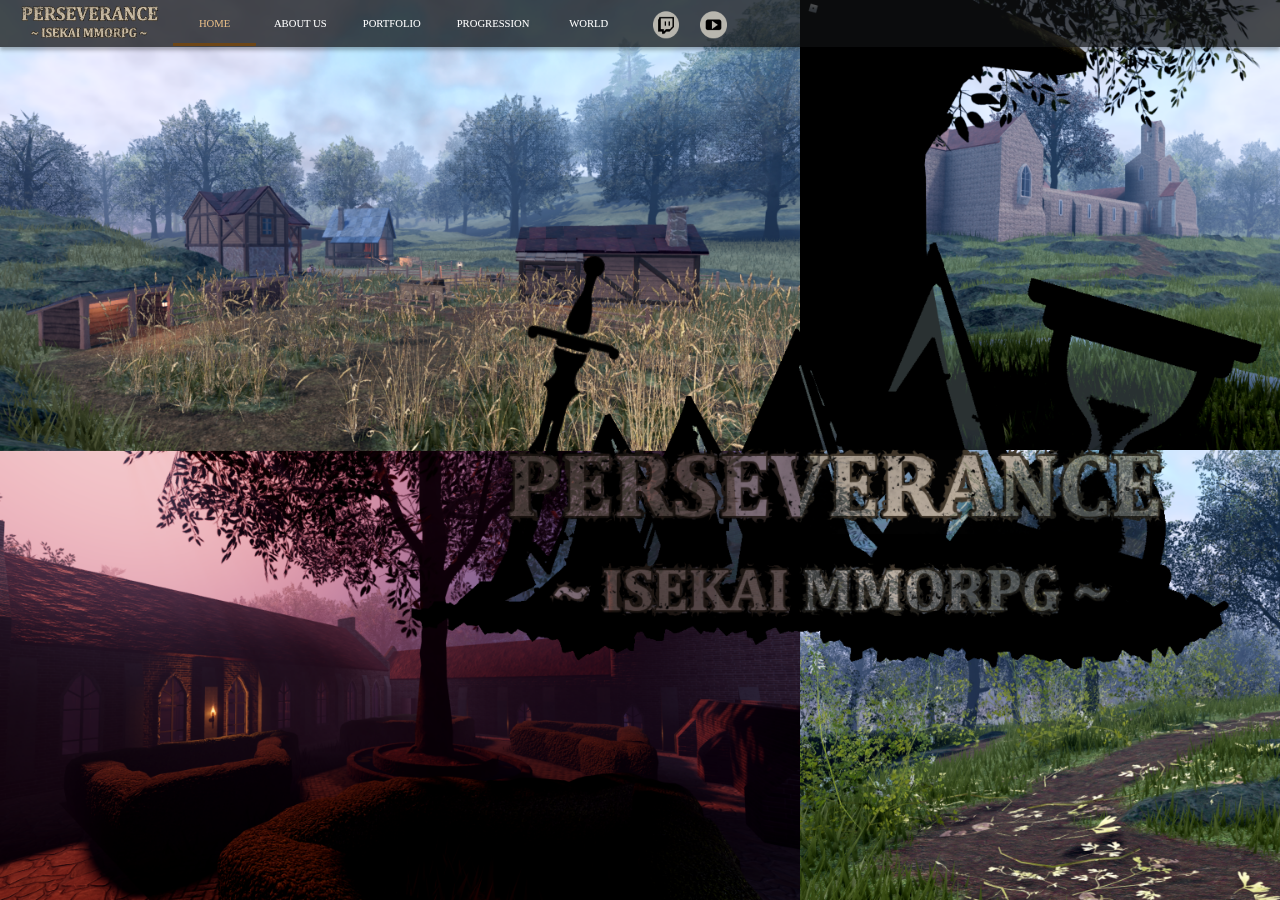
==== index.html @ f820449a "considering css" ====
<!-- Note to self for an idiot learner rem = root element measurement, 0.0661 -->
<!-- em = element measurement, vh = viewport height, vw viewport width -->
<!-- converting between px, rem, em, vh 0.0661*viewport height is actually 6.61*vh -->
<!-- Comments are god.      -->
<!-- This is my life now. https://www.w3schools.com/csS/css3_flexbox.asp -->
<!--         -->
<!--     
    -->
<!--         -->
<!-- Chicken is good food. -->
<!DOCTYPE html>

<html lang="en">

<head>
    <meta charset="UTF-8">
    <meta name="viewport" content="width=device-width, initial-scale=1.0">
    <link rel="stylesheet" href="assets/styles.css"> <!--  External file in a CSS folder. [1 mark], Linking external file in index and portfolio pages [1 mark]-->
    <title>Perseverance ~ Isekai MMORPG</title>
</head>

<body>
    <video autoplay="autoplay" muted="muted" loop="loop" poster="images/Promotion_Slide_1_C.png" class="tl bg-video"><source src="videos/Stream_Startup_Countdown.mov" type="video/mp4"></video>
    <!--
    -->
    <div class="home">
        <div class="tl navbar"> <!--  Classes for div. [1 mark]-->
            <div class="tl navbar_main">
                <img class="nav_img" src="images/Title_Card.png" alt="Perseverance Studios Logo">
                <a class="nav_a--active" href="#">HOME</a>
                <a class="nav_a" href="about.html">ABOUT US</a>
                <a class="nav_a" href="portfolio.html">PORTFOLIO</a>
                <a class="nav_a" href="progression.html">PROGRESSION</a>
                <a class="nav_a" href="world.html">WORLD</a>
                <a class="nav_b" style="padding-left: 0.03rem;" href="https://www.twitch.tv/khjgames"> <!-- 1. Use inline CSS at least once in your index.html page. [1 mark]-->
                    <img class="nav_icon" src = "images/Twitch.png" onmouseover="hover(this,'images/Twitch_Hover.png');" onmouseout="unhover(this,'images/Twitch.png');" alt="Perseverance Twitch Channel">  
                </a>
                <a class="nav_b" href="https://www.youtube.com/@khjgames3427/featured">
                    <img class="nav_icon" src = "images/Youtube.png" onmouseover="hover(this,'images/Youtube_Hover.png');" onmouseout="unhover(this,'images/Youtube.png');" alt="Perseverance Youtube Channel">
                </a>
            </div>
        </div>
    </div>
    <script> //This is where I would write simple javascript that does not merit its own file
        function hover(element, new_src) {
            element.setAttribute('src', new_src);
        }

        function unhover(element, new_src) {
            element.setAttribute('src', new_src);
        }
    </script>
</body>

</html>
---- assets/styles.css ----
@font-face {
    font-family: 'CustomFont'; /* Define a name for your custom font */
    src: url('balthazar.regular.ttf') format('truetype'); /* Provide the path to your font file */
}

/* Reset some default styles */
body { /*External CSS element selectors [1/3 marks]*/
    background-color: #181A1B;
    overflow-x: hidden;
}

html { /*External CSS element selectors [2/3 marks]*/
    margin: 0;
    padding: 0;
    /*font-family: "Microsoft YaHei";*/
    /*font-family: 'Balthazar', cursive; /* Set Balthazar as the default font */
    /*font-family: 'CustomFont', sans-serif;*/ /* Apply the custom font to the entire website */
    font-size: max(66.6666px, min(min(calc(66.6666px + 33.3333 * ((100vh - 710px) / 370)), calc(66.6666px + 33.3333 * ((100vw - 1280px) / 640))), 100px));
}

ul, ol { /*External CSS element selectors [3/3 marks]*/
    margin-block-start: 0;
    margin-block-end: 0;
}

h2, h4, h5 {
    color: white;
    font-family: "Cambria";
    font-size: 0.24rem;
} 
h5 {
    margin-block-start: 0.1rem;
    margin-block-end: 0.1rem;
}
h4 {
    font-size: 0.27rem;
}
h2 {
    text-align: center;
    font-size: 0.4rem;
}
table, th, td {
    border: 0.04rem solid #181A1B;
}
p, li, th, td, q, blockquote{
    color: white;
    font-size: 0.21rem;
    font-family: "Cambria";
    text-align: left;
}

tr:nth-child(odd) {
    background-color: #ffffff19;
}
tr:nth-child(even) {
    background-color: #ffffff08;
}

th, td {
    padding-left: 0.04rem;
    padding-right: 0.04rem;
    padding-top: 0.04rem;
    padding-bottom: 0.04rem;
    font-size: 0.18rem;
}

th {
    font-size: 0.21rem;
}
/* learned variables (custom properties in CSS) from https://developer.mozilla.org/en-US/docs/Web/CSS/Using_CSS_custom_properties */
/* Style the background video */
/* Shrink from 1080 - 720p based on largest resolution (width or height) */

.tl {/* top-left class (combined with navbar or tl bg-video to */
    top: 0;
    left: 0;
}

.bg-video {
    --video-needed-min-scale: max(80px, max(100vw/16, 100vh/9)); /* to calculate smooth video scaling, choose the greater of 100vw/16 and 100vh/9 
        scale is 120 at max, 80 at min
    */
    min-width: 100%;
    min-height: 100%;
    width: calc(var(--video-needed-min-scale)*16);
    height: calc(var(--video-needed-min-scale)*9);
    z-index: -99;
    position: absolute;
    background: transparent url("poster.jpg") 50% 50% / cover no-repeat ;
}

/* Style the navigation bar */
.navbar {    
    background: hsla(0,0%,8%,.75);
    background-image: initial;
    background-color: rgba(15, 16, 17, 0.75);
    height: 0.7rem; /* note to self when converting between px, rem, em, vh 0.0661*viewport height is actually 6.61*vh */
    min-width: 1000px;
    width: 100%;
    position: fixed; /* Fixed position to stay at the top */
    z-index: 1; /* Place it on top of everything else */
    box-shadow: 0 .04rem .06rem 0 rgba(0,0,0,.3);   
    display: flex;
    justify-content: center;
    align-items: center; /* or align-self: center; */
}

.navbar_main {
    width: 1280px;
    display: flex;
    box-sizing: border-box;
}

.nav_img {
    padding-left: 20px;
    padding-right: 0.2rem;
    z-index: 2;
    max-width: 2.1rem;
    max-height: 0.55rem;
    width: auto;
    height: auto;
    transform: translateY(0.05rem);
}
    
.nav_icon {
    padding-left: 0.31rem;
    padding-right: 0px;
    padding-top: 0.65rem;
    z-index: 2;
    max-width: 0.4rem;
    max-height: 0.4rem;
    width: auto;
    height: auto;
    transform: translateY(0.05rem);
}

/* Style the navigation links */
.navbar .nav_b,
.navbar .nav_a--active,
.navbar .nav_a {
    color: white;
    text-decoration: none;
    display: inline-block; 
    /*min-width: 1rem;*/
    /*height: 0.1rem;*/
    font-size: 0.16rem;
    padding: 0 0.27rem;
    padding-top: 0.5rem;
    padding-bottom: 0.1rem;
    z-index: 1;
    position: relative;
    top:-0.2rem;

    min-width: 0.7rem;
    height: .1rem;
    cursor: pointer;
    position: relative;
    display: -webkit-box;
    display: -ms-flexbox;
    display: flex;
    -webkit-box-align: center;
    -ms-flex-align: center;
    align-items: center;
    -webkit-box-pack: center;
    -ms-flex-pack: center;
    justify-content: center;
}

/* Style the navigation links on hover */
.navbar .nav_b {
    font-size: 0;
    padding: 0 0;
    padding-top: 0;
    padding-bottom: 0;
    min-width: 0;
    top:0;
    height:0;
}

.navbar .nav_a--active,
.navbar .nav_a:hover {
    display: flexbox; 
    color: #E6BC87; /* Change text color on hover */
    position: relative; /* Add relative positioning for pseudo-element */
}

.navbar .nav_a--active::after,
.navbar .nav_a:hover::after {
    display: flexbox; 
    content: ""; /* Add pseudo-element */
    height: 3px;
    width: 100%;
    background-color: #6E4616; /* Add the bottom line color */
    position: absolute;
    bottom: -0.19rem;
    left: 0;
}

/* For WebKit-based browsers (Chrome, Safari, etc.) */
::-webkit-scrollbar {
    width: 12px;
}

::-webkit-scrollbar-track {
    background: #000;
}

::-webkit-scrollbar-thumb {
    background-color: #666;
    border-radius: 10px;
    border: 3px solid #000;
}
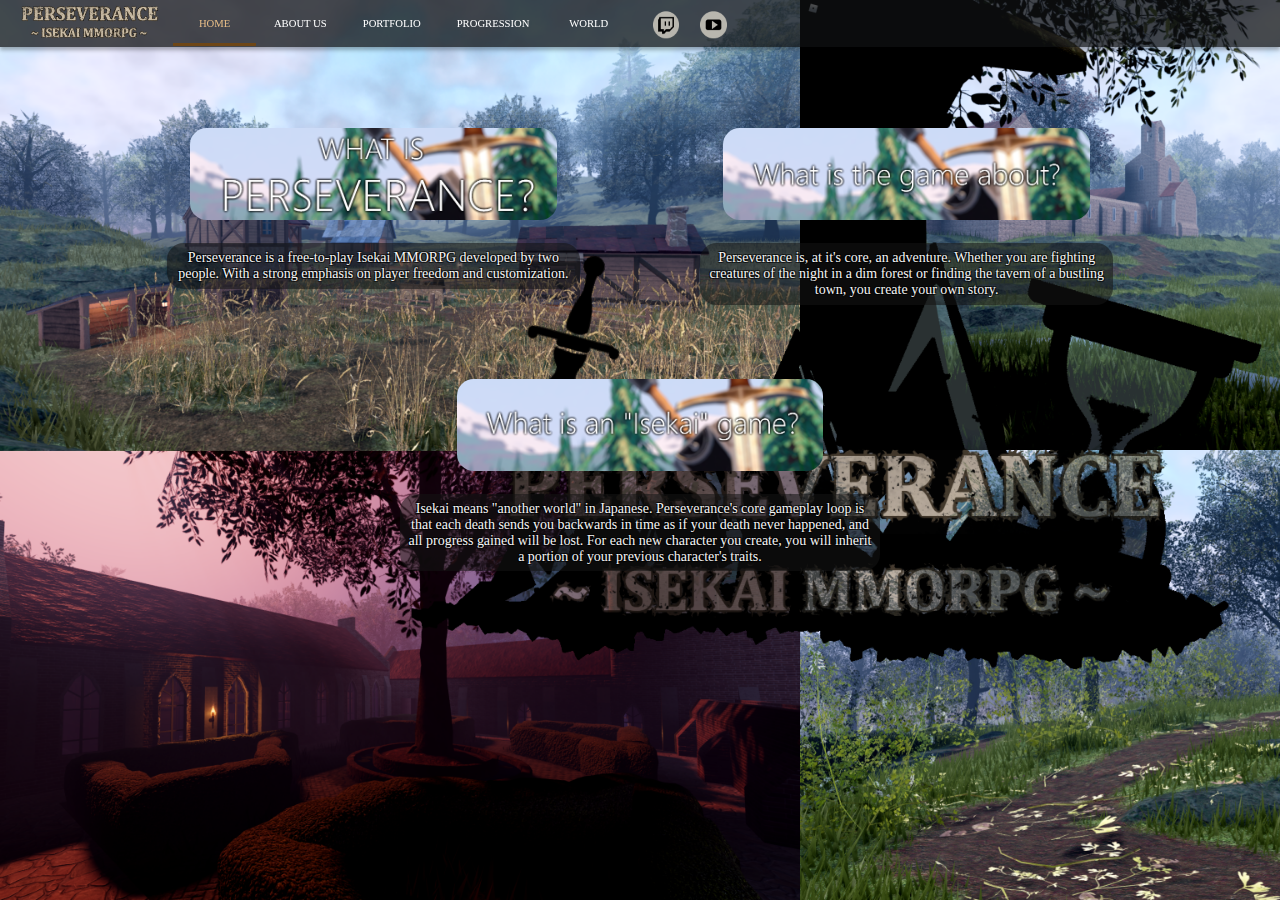
==== commit ffc7eb94: "added favicon, some css, and textboxes" ====
--- a/index.html
+++ b/index.html
@@ -17,6 +17,31 @@
     <meta name="viewport" content="width=device-width, initial-scale=1.0">
     <link rel="stylesheet" href="assets/styles.css"> <!--  External file in a CSS folder. [1 mark], Linking external file in index and portfolio pages [1 mark]-->
     <title>Perseverance ~ Isekai MMORPG</title>
+    <link rel="icon" href="images/Hourglass_Icon_Highlight_D.png"> </link> <!-- Favicon [1 mark] -->
+    <style> /* Internal css [2 marks] */
+        .internal_css_img {
+            border-radius: 0.25rem;
+            width: 100%;
+            max-width: 5.5rem;
+            height: auto;
+            max-height: 3.5rem;
+        }
+        .internal_css_p {
+            text-align: center;
+            color:rgb(245, 245, 245);
+            text-shadow: -1px -1px 0 rgba(0, 0, 0, 0.6), 1px -1px 0 rgba(0, 0, 0, 0.6), -1px 1px 0 rgba(0, 0, 0, 0.6), 1px 1px 0 rgba(0, 0, 0, 0.6);
+        }
+        .internal_css_panel {
+            z-index: -50;
+            position: absolute; 
+            top: -0.1rem; 
+            left: -0.1rem; 
+            width: calc(100% + 0.2rem); 
+            height: calc(100% + 0.2rem); 
+            background: hsla(0,0%,8%,.55);
+            border-radius: 0.25rem;
+        }
+    </style>
 </head>
 
 <body>
@@ -24,7 +49,7 @@
     <!--
     -->
     <div class="home">
-        <div class="tl navbar"> <!--  Classes for div. [1 mark]-->
+        <div class="tl navbar"> <!--  Classes for div. [1 mark], One html element with two classes [1 mark]-->
             <div class="tl navbar_main">
                 <img class="nav_img" src="images/Title_Card.png" alt="Perseverance Studios Logo">
                 <a class="nav_a--active" href="#">HOME</a>
@@ -40,6 +65,33 @@
                 </a>
             </div>
         </div>
+        <article style="padding-top: 1.6rem;">
+            <div style="width: 14rem; margin: 0 auto; display: flex; flex-wrap: wrap; gap: 2rem; padding-bottom: 0.8rem; padding-top: 0.2rem">
+                <div style="flex: 1 0 0; width: 50%; text-align: center; ">
+                    <img class="internal_css_img" src ="images/what_is_perseverance.png">
+                    <div style="position: relative;">
+                        <p class="internal_css_p">Perseverance is a free-to-play Isekai MMORPG developed by two people. With a strong emphasis on player freedom and customization.</p>
+                        <div class="internal_css_panel"></div>
+                    </div>
+                </div>
+                <div style="flex: 1 0 0; width: 50%; text-align: center;">
+                    <img class="internal_css_img" src ="images/what_2.png">
+                    <div style="position: relative;">
+                        <p class="internal_css_p">Perseverance is, at it's core, an adventure. Whether you are fighting creatures of the night in a dim forest or finding the tavern of a bustling town, you create your own story.</p>
+                        <div class="internal_css_panel"></div>
+                    </div>
+                </div>
+            </div>
+            <div style="width: 14rem; margin: 0 auto; display: flex; flex-wrap: wrap; gap: 2rem; padding-bottom: 0.8rem; padding-top: 0.2rem">
+                <div style="flex: 1 0 0; width: 50%; text-align: center;">
+                    <img class="internal_css_img" src ="images/what_3.png">
+                    <div style="margin: 0 auto; position: relative; width: 50%">
+                        <p class="internal_css_p">Isekai means "another world" in Japanese. Perseverance's core gameplay loop is that each death sends you backwards in time as if your death never happened, and all progress gained will be lost. For each new character you create, you will inherit a portion of your previous character's traits.</p>
+                        <div class="internal_css_panel"></div>
+                    </div>
+                </div>
+            </div>
+        </article>
     </div>
     <script> //This is where I would write simple javascript that does not merit its own file
         function hover(element, new_src) {
--- a/assets/styles.css
+++ b/assets/styles.css
@@ -71,12 +71,12 @@
 /* Style the background video */
 /* Shrink from 1080 - 720p based on largest resolution (width or height) */
 
-.tl {/* top-left class (combined with navbar or tl bg-video to */
+.tl {/* External CSS class selectors [1/2 marks], top-left class (combined with navbar or tl bg-video to */ 
     top: 0;
     left: 0;
 }
 
-.bg-video {
+.bg-video { /* External CSS class selectors [2/2 marks] */
     --video-needed-min-scale: max(80px, max(100vw/16, 100vh/9)); /* to calculate smooth video scaling, choose the greater of 100vw/16 and 100vh/9 
         scale is 120 at max, 80 at min
     */
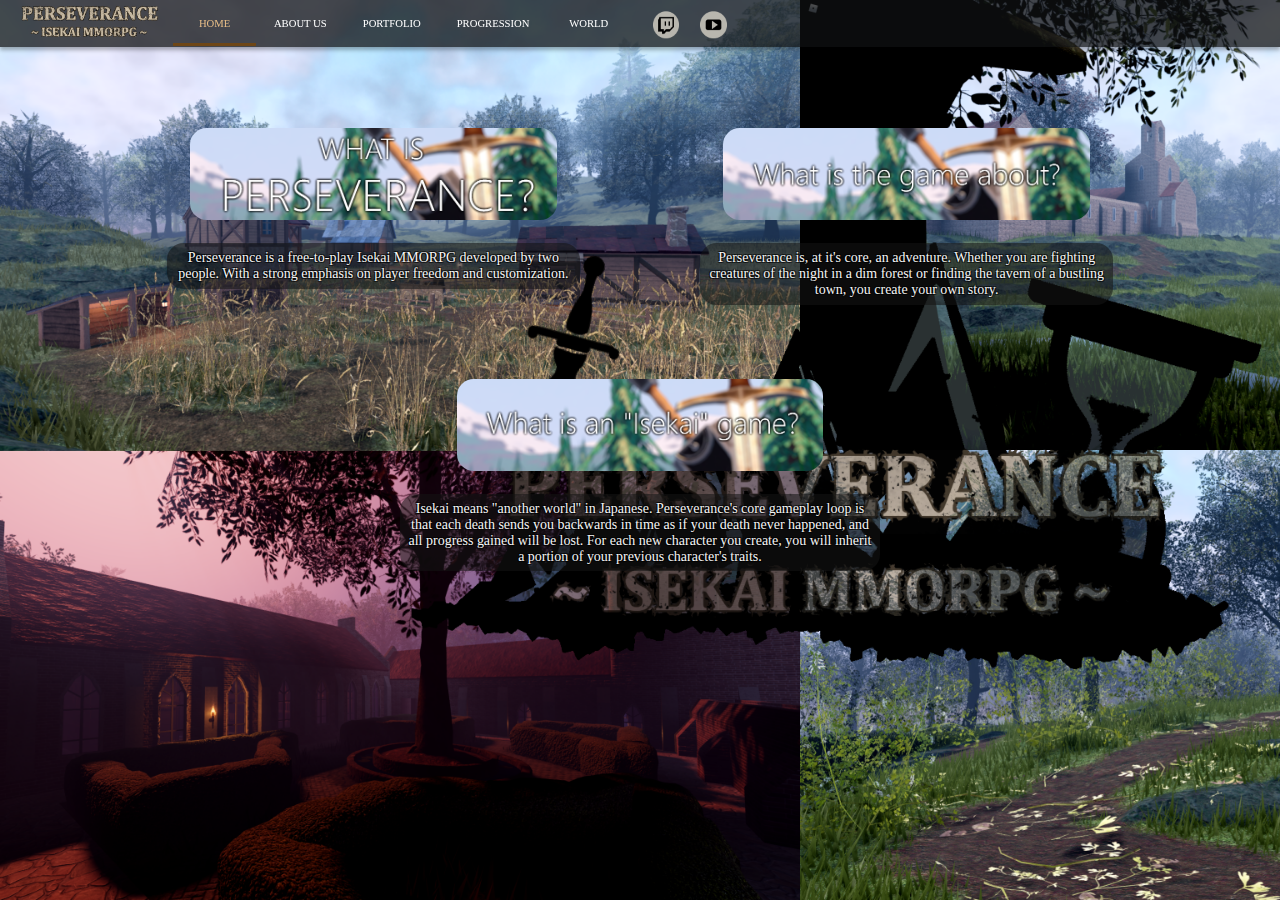
==== commit 7ee4e5c5: "Fixed javascript scrolling anchor on portfolio, made Logo into Home <a>" ====
--- a/index.html
+++ b/index.html
@@ -17,7 +17,7 @@
     <meta name="viewport" content="width=device-width, initial-scale=1.0">
     <link rel="stylesheet" href="assets/styles.css"> <!--  External file in a CSS folder. [1 mark], Linking external file in index and portfolio pages [1 mark]-->
     <title>Perseverance ~ Isekai MMORPG</title>
-    <link rel="icon" href="images/Hourglass_Icon_Highlight_D.png"> </link> <!-- Favicon [1 mark] -->
+    <link rel="icon" href="images/Hourglass_Icon_Highlight_D.png"> <!-- Favicon [1 mark] -->
     <style> /* Internal css [2 marks] */
         .internal_css_img {
             border-radius: 0.25rem;
@@ -49,15 +49,18 @@
     <!--
     -->
     <div class="home">
-        <div class="tl navbar"> <!--  Classes for div. [1 mark], One html element with two classes [1 mark]-->
-            <div class="tl navbar_main">
-                <img class="nav_img" src="images/Title_Card.png" alt="Perseverance Studios Logo">
+        <div class="tl navbar"> <!--  Classes for div. [1 mark], One html element with two classes [1 mark]
+            styles-->
+            <div class="tl navbar_main"> <!-- 6. Have one HTML element on your index.html page that is affected by two different class -->
+                <a href="about.html" style="font-size: 0; padding: 0 0 0 0; top:0; height:0;">
+                    <img class="nav_img" src="images/Title_Card.png" alt="Perseverance Studios Logo">
+                </a>
                 <a class="nav_a--active" href="#">HOME</a>
                 <a class="nav_a" href="about.html">ABOUT US</a>
                 <a class="nav_a" href="portfolio.html">PORTFOLIO</a>
                 <a class="nav_a" href="progression.html">PROGRESSION</a>
                 <a class="nav_a" href="world.html">WORLD</a>
-                <a class="nav_b" style="padding-left: 0.03rem;" href="https://www.twitch.tv/khjgames"> <!-- 1. Use inline CSS at least once in your index.html page. [1 mark]-->
+                <a class="nav_b" id = "useless_external_css_id_selector" href="https://www.twitch.tv/khjgames"> <!-- 5. Use an id selector to add style to one specific element on your index.html page. [1 mark]-->
                     <img class="nav_icon" src = "images/Twitch.png" onmouseover="hover(this,'images/Twitch_Hover.png');" onmouseout="unhover(this,'images/Twitch.png');" alt="Perseverance Twitch Channel">  
                 </a>
                 <a class="nav_b" href="https://www.youtube.com/@khjgames3427/featured">
@@ -65,17 +68,17 @@
                 </a>
             </div>
         </div>
-        <article style="padding-top: 1.6rem;">
+        <div style="padding-top: 1.6rem;"> <!-- 1. Use inline CSS at least once in your index.html page. [1 mark]-->
             <div style="width: 14rem; margin: 0 auto; display: flex; flex-wrap: wrap; gap: 2rem; padding-bottom: 0.8rem; padding-top: 0.2rem">
-                <div style="flex: 1 0 0; width: 50%; text-align: center; ">
-                    <img class="internal_css_img" src ="images/what_is_perseverance.png">
+                <div style="flex: 1 0 0; width: 50%; text-align: center; "> 
+                    <img class="internal_css_img" src ="images/what_is_perseverance.png" alt="what is perserverance?">
                     <div style="position: relative;">
                         <p class="internal_css_p">Perseverance is a free-to-play Isekai MMORPG developed by two people. With a strong emphasis on player freedom and customization.</p>
-                        <div class="internal_css_panel"></div>
-                    </div>
+                        <div class="internal_css_panel"></div> <!-- 8. Divide your index.html page into at least two sections using <div> </div> tags.-->
+                    </div> <!-- IS THIS FINE? 2 COLORS, BLACK AND FULLY TRANSPARENT, OTHER COLOR. THAT IS DIFFERENT. SUE ME? I ONLY LIKE BLACK BACKGROUNDS. -->
                 </div>
                 <div style="flex: 1 0 0; width: 50%; text-align: center;">
-                    <img class="internal_css_img" src ="images/what_2.png">
+                    <img class="internal_css_img" src ="images/what_2.png" alt="what is the game about?">
                     <div style="position: relative;">
                         <p class="internal_css_p">Perseverance is, at it's core, an adventure. Whether you are fighting creatures of the night in a dim forest or finding the tavern of a bustling town, you create your own story.</p>
                         <div class="internal_css_panel"></div>
@@ -84,14 +87,14 @@
             </div>
             <div style="width: 14rem; margin: 0 auto; display: flex; flex-wrap: wrap; gap: 2rem; padding-bottom: 0.8rem; padding-top: 0.2rem">
                 <div style="flex: 1 0 0; width: 50%; text-align: center;">
-                    <img class="internal_css_img" src ="images/what_3.png">
+                    <img class="internal_css_img" src ="images/what_3.png" alt="what is an Isekai game?"> <!-- Use internal CSS on your index.html page to affect at least 2 dif elements - 111111 -->
                     <div style="margin: 0 auto; position: relative; width: 50%">
                         <p class="internal_css_p">Isekai means "another world" in Japanese. Perseverance's core gameplay loop is that each death sends you backwards in time as if your death never happened, and all progress gained will be lost. For each new character you create, you will inherit a portion of your previous character's traits.</p>
-                        <div class="internal_css_panel"></div>
+                        <div class="internal_css_panel"></div> <!-- Use internal CSS on your index.html page to affect at least 2 dif elements - 222222 -->
                     </div>
                 </div>
             </div>
-        </article>
+        </div>
     </div>
     <script> //This is where I would write simple javascript that does not merit its own file
         function hover(element, new_src) {
--- a/assets/styles.css
+++ b/assets/styles.css
@@ -1,6 +1,10 @@
 @font-face {
     font-family: 'CustomFont'; /* Define a name for your custom font */
     src: url('balthazar.regular.ttf') format('truetype'); /* Provide the path to your font file */
+}
+
+#useless_external_css_id_selector {
+    padding-left: 0.03rem;
 }
 
 /* Reset some default styles */
